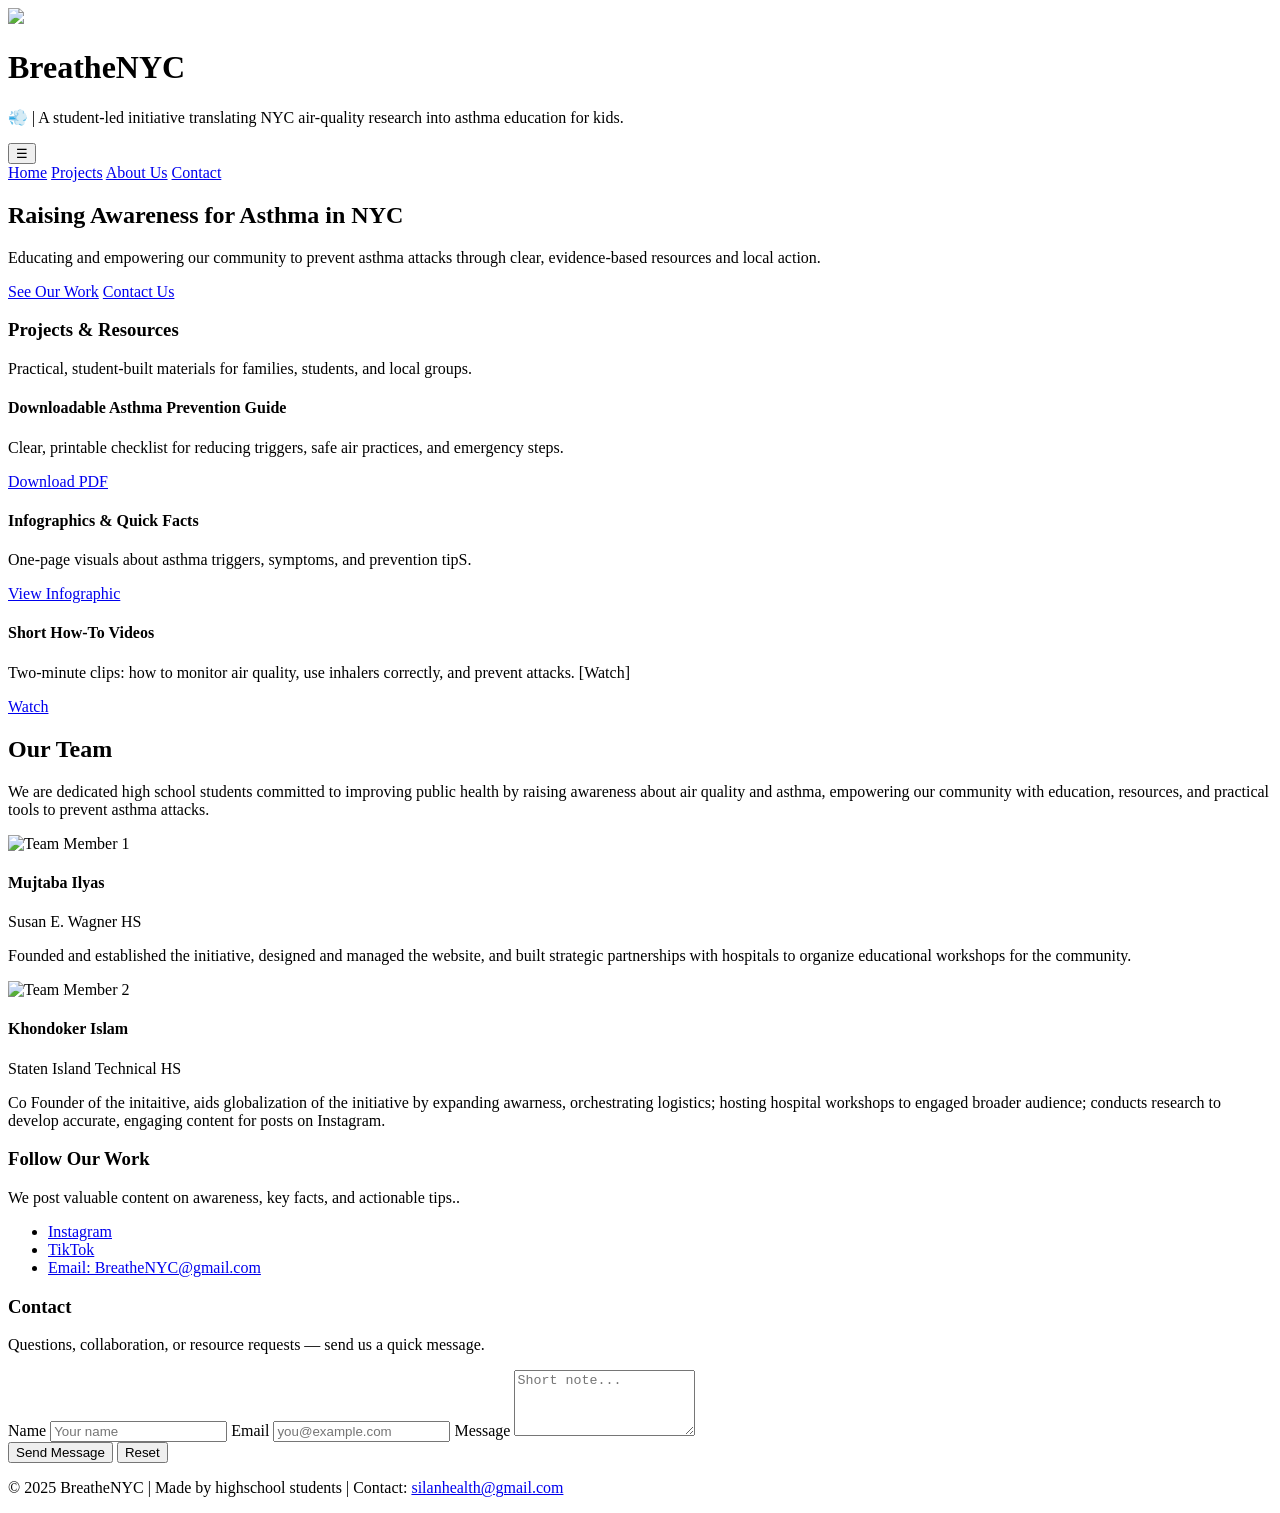
==== index.html @ 35f33ac9 "Update and rename PASSION PROJECT/index.html to index.html" ====
<!DOCTYPE html>
<html lang="en">
<head>
  <meta charset="utf-8" />
  <meta name="viewport" content="width=device-width,initial-scale=1" />
  <title>BreatheNYC</title>

  <!-- Google font -->
  <link href="https://fonts.googleapis.com/css2?family=Poppins:wght@300;400;600;700&display=swap" rel="stylesheet">

  <!-- Main stylesheet -->
  <link rel="stylesheet" href="css/style.css" />
</head>
<body>
  <header class="site-header">
    <div class="container header-inner">
      <div class="brand">
<img src="breathe nyc.png" width="270"        >
        <div class="brand-text">
          <h1 class="site-title">BreatheNYC</h1>
          <p class="tagline">💨 | A student-led initiative translating NYC air-quality research into asthma education for kids.</p>
        </div>
      </div>

      <button id="nav-toggle" class="nav-toggle" aria-expanded="false" aria-controls="site-nav">
        ☰
      </button>

      <nav id="site-nav" class="site-nav" aria-label="Main navigation">
        <a href="#home" class="nav-link">Home</a>
        <a href="#projects" class="nav-link">Projects</a>
        <a href="#about" class="nav-link">About Us</a>
        <a href="#contact" class="nav-link">Contact</a>
      </nav>
    </div>
  </header>

  <main>
    <!-- HERO -->
    <section id="home" class="hero">
      <div class="container hero-inner">
        <h2 class="hero-title">Raising Awareness for Asthma in NYC
</h2>
        <p class="hero-lead">Educating and empowering our community to prevent asthma attacks through clear, evidence-based resources and local action.</p>
        <div class="hero-cta">
          <a class="btn" href="#projects">See Our Work</a>
          <a class="btn outline" href="#contact">Contact Us</a>
        </div>
      </div>
    </section>

    <!-- PROJECTS -->
    <section id="projects" class="section">
      <div class="container">
        <h3 class="section-title">Projects & Resources</h3>
        <p class="section-sub">Practical, student-built materials for families, students, and local groups.</p>

        <div class="cards-grid">
          <article class="card">
            <h4>Downloadable Asthma Prevention Guide</h4>
            <p>Clear, printable checklist for reducing triggers, safe air practices, and emergency steps.</p>
            <a class="card-link" href="images/lyme-guide.pdf" target="_blank" rel="noopener">Download PDF</a>
          </article>

          <article class="card">
            <h4>Infographics & Quick Facts</h4>
            <p>One-page visuals about asthma triggers, symptoms, and prevention tipS.</p>
            <a class="card-link" href="images/lyme-infographic.png" target="_blank" rel="noopener">View Infographic</a>
          </article>

          <article class="card">
            <h4>Short How-To Videos</h4>
            <p>Two-minute clips: how to monitor air quality, use inhalers correctly, and prevent attacks.
[Watch]</p>
            <a class="card-link" href="#" target="_blank" rel="noopener">Watch</a>
          </article>
        </div>
      </div>
    </section>

    <!-- ABOUT / TEAM -->
   <section class="section" id="team">
  <div class="container">
    <h2 class="section-title">Our Team</h2>
    <p class="section-sub">We are dedicated high school students committed to improving public health by raising awareness about air quality and asthma, empowering our community with education, resources, and practical tools to prevent asthma attacks.</p>

    <div class="team-grid">
      <!-- MEMBER 1 -->
      <div class="team-card">
        <img src="images/member1.jpg" class="team-photo" alt="Team Member 1">
        <h4>Mujtaba Ilyas</h4>
        <p class="muted">Susan E. Wagner HS </p>
        <p class="small"> Founded and established the initiative, designed and managed the website, and built strategic partnerships with hospitals to organize educational workshops for the community.  </p>
      </div>

      <!-- MEMBER 2 -->
      <div class="team-card">
        <img src="images/member2.jpg" class="team-photo" alt="Team Member 2">
        <h4>Khondoker Islam</h4>
        <p class="muted">Staten Island Technical HS</p>
        <p class="small"> Co Founder of the initaitive, aids globalization of the initiative by expanding awarness, orchestrating logistics; hosting hospital workshops to engaged broader audience; conducts research to develop accurate, engaging content for posts on Instagram.</p>
      </div>

    </div>
  </div>
</section>

        
    <!-- FOLLOW / CONTACT -->
    <section id="contact" class="section">
      <div class="container split">
        <div class="contact-box">
          <h3 class="section-title">Follow Our Work</h3>
          <p class="section-sub">We post valuable content on awareness, key facts, and actionable tips..</p>

          <ul class="social-list">
            <li><a href="https://www.instagram.com/breatheNYC" target="_blank" rel="noopener">Instagram</a></li>
            <li><a href="https://www.tiktok.com" target="_blank" rel="noopener">TikTok</a></li>
            <li><a href="mailto:breatheNYC@gmail.com">Email: BreatheNYC@gmail.com</a></li>
          </ul>
        </div>

        <div class="contact-form-box">
          <h3 class="section-title">Contact</h3>
          <p class="section-sub">Questions, collaboration, or resource requests — send us a quick message.</p>

          <form id="contact-form">
            <label for="name">Name</label>
            <input id="name" name="name" type="text" placeholder="Your name" required>

            <label for="email">Email</label>
            <input id="email" name="email" type="email" placeholder="you@example.com" required>

            <label for="message">Message</label>
            <textarea id="message" name="message" rows="4" placeholder="Short note..." required></textarea>

            <div class="form-actions">
              <button class="btn" type="submit">Send Message</button>
              <button class="btn outline" type="button" id="form-reset">Reset</button>
            </div>

            <p id="form-note" class="form-note" aria-live="polite"></p>
          </form>
        </div>
      </div>
    </section>
  </main>

  <footer class="site-footer">
    <div class="container footer-inner">
      <p>© 2025 BreatheNYC | Made by highschool students | Contact: <a href="mailto:breatheNYC@gmail.com">silanhealth@gmail.com</a></p>
    </div>
  </footer>

  <script src="js/script.js"></script>
</body>
</html>
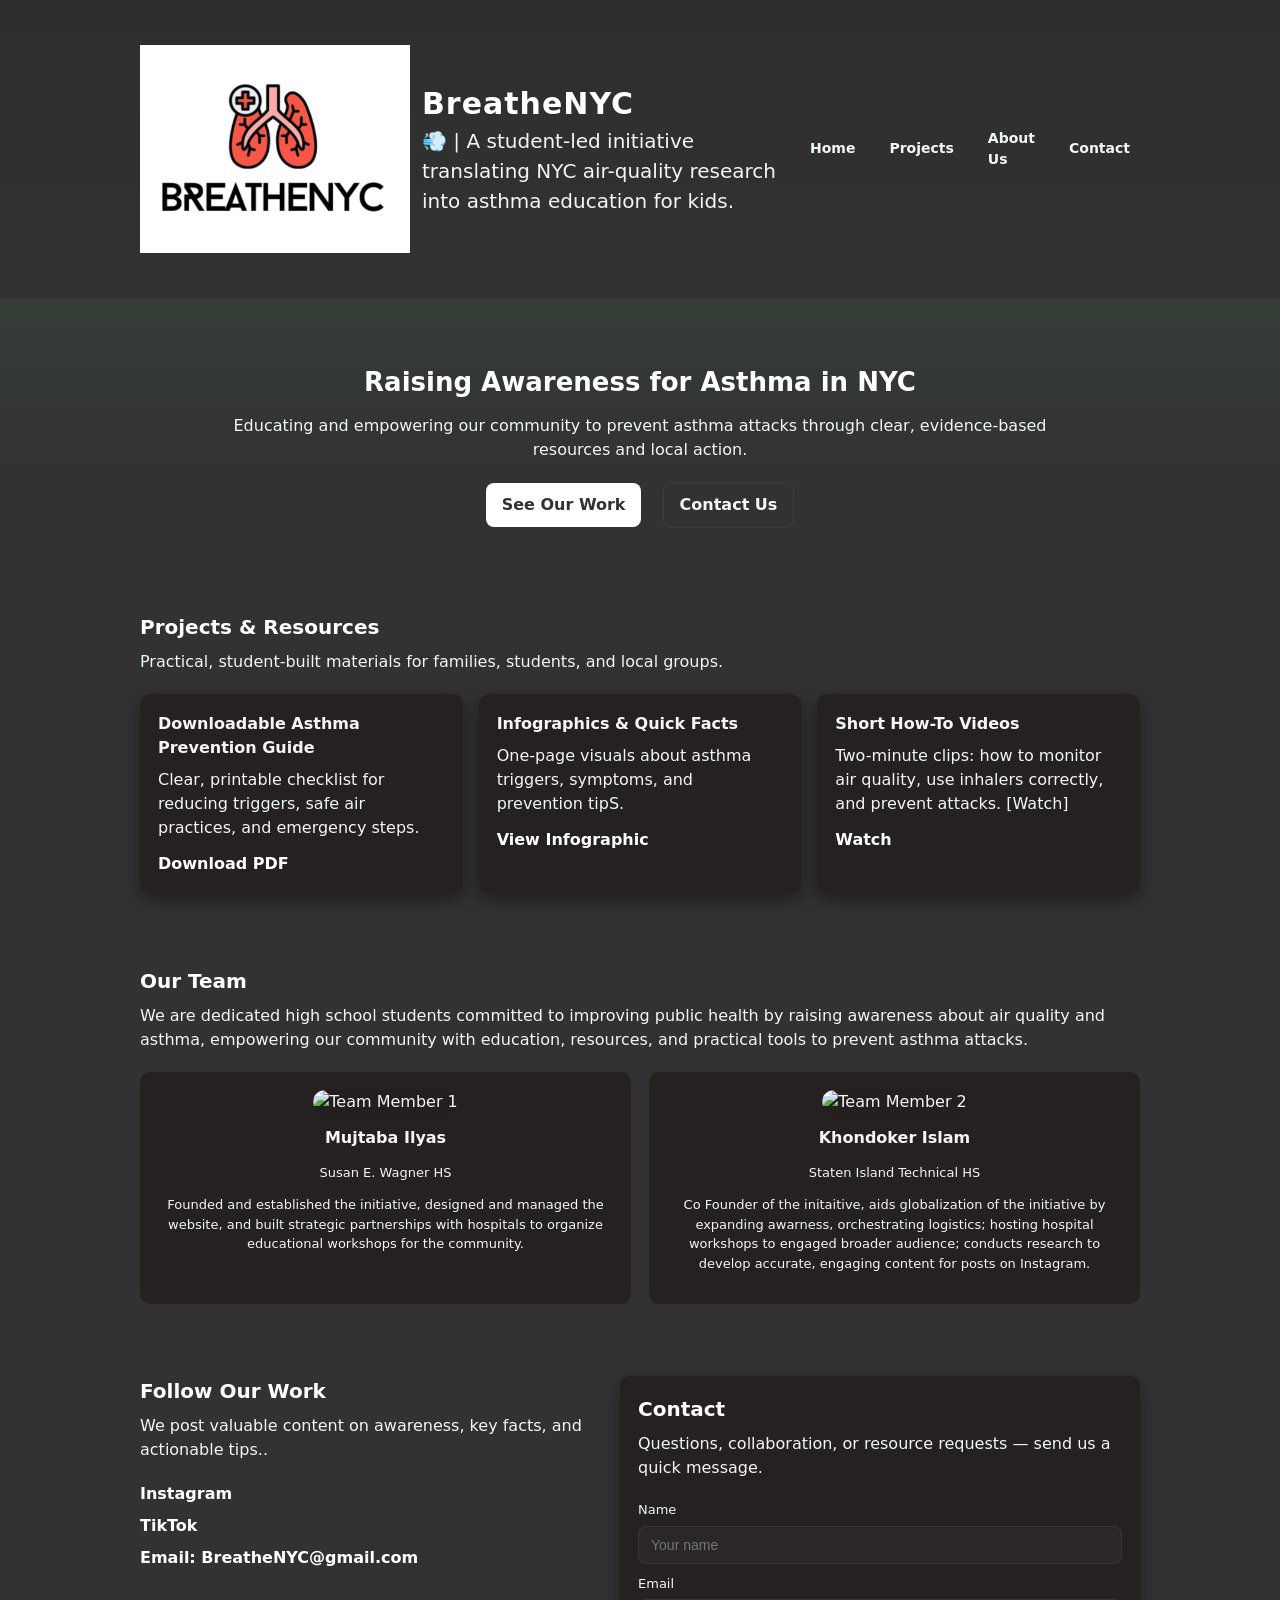
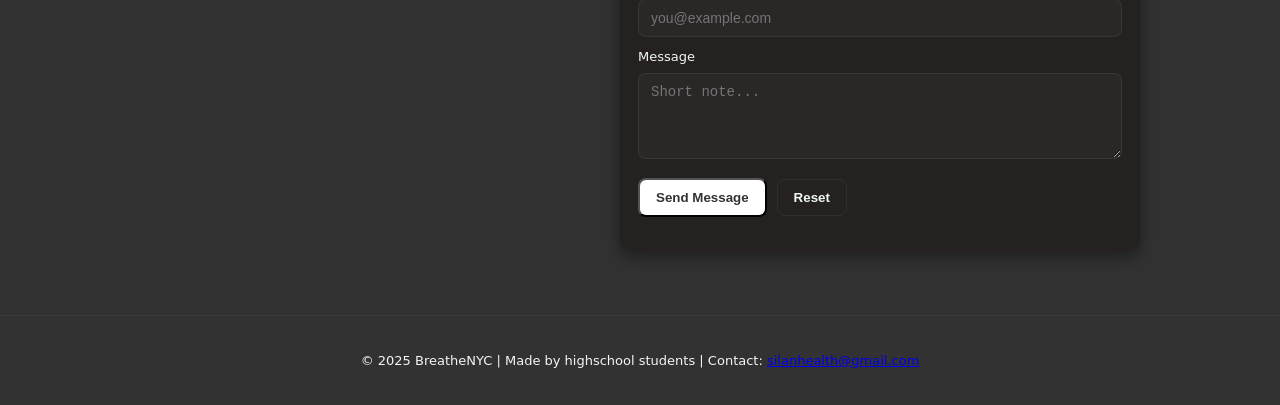
==== commit 52f8a898: "Update index.html" ====
--- a/index.html
+++ b/index.html
@@ -9,13 +9,13 @@
   <link href="https://fonts.googleapis.com/css2?family=Poppins:wght@300;400;600;700&display=swap" rel="stylesheet">
 
   <!-- Main stylesheet -->
-  <link rel="stylesheet" href="css/style.css" />
+  <link rel="stylesheet" href="style.css" />
 </head>
 <body>
   <header class="site-header">
     <div class="container header-inner">
       <div class="brand">
-<img src="breathe nyc.png" width="270"        >
+        <img src="breathe nyc.png" width="270">
         <div class="brand-text">
           <h1 class="site-title">BreatheNYC</h1>
           <p class="tagline">💨 | A student-led initiative translating NYC air-quality research into asthma education for kids.</p>
@@ -39,8 +39,7 @@
     <!-- HERO -->
     <section id="home" class="hero">
       <div class="container hero-inner">
-        <h2 class="hero-title">Raising Awareness for Asthma in NYC
-</h2>
+        <h2 class="hero-title">Raising Awareness for Asthma in NYC</h2>
         <p class="hero-lead">Educating and empowering our community to prevent asthma attacks through clear, evidence-based resources and local action.</p>
         <div class="hero-cta">
           <a class="btn" href="#projects">See Our Work</a>
@@ -79,33 +78,31 @@
     </section>
 
     <!-- ABOUT / TEAM -->
-   <section class="section" id="team">
-  <div class="container">
-    <h2 class="section-title">Our Team</h2>
-    <p class="section-sub">We are dedicated high school students committed to improving public health by raising awareness about air quality and asthma, empowering our community with education, resources, and practical tools to prevent asthma attacks.</p>
+    <section class="section" id="team">
+      <div class="container">
+        <h2 class="section-title">Our Team</h2>
+        <p class="section-sub">We are dedicated high school students committed to improving public health by raising awareness about air quality and asthma, empowering our community with education, resources, and practical tools to prevent asthma attacks.</p>
 
-    <div class="team-grid">
-      <!-- MEMBER 1 -->
-      <div class="team-card">
-        <img src="images/member1.jpg" class="team-photo" alt="Team Member 1">
-        <h4>Mujtaba Ilyas</h4>
-        <p class="muted">Susan E. Wagner HS </p>
-        <p class="small"> Founded and established the initiative, designed and managed the website, and built strategic partnerships with hospitals to organize educational workshops for the community.  </p>
+        <div class="team-grid">
+          <!-- MEMBER 1 -->
+          <div class="team-card">
+            <img src="images/member1.jpg" class="team-photo" alt="Team Member 1">
+            <h4>Mujtaba Ilyas</h4>
+            <p class="muted">Susan E. Wagner HS </p>
+            <p class="small"> Founded and established the initiative, designed and managed the website, and built strategic partnerships with hospitals to organize educational workshops for the community.  </p>
+          </div>
+
+          <!-- MEMBER 2 -->
+          <div class="team-card">
+            <img src="images/member2.jpg" class="team-photo" alt="Team Member 2">
+            <h4>Khondoker Islam</h4>
+            <p class="muted">Staten Island Technical HS</p>
+            <p class="small"> Co Founder of the initaitive, aids globalization of the initiative by expanding awarness, orchestrating logistics; hosting hospital workshops to engaged broader audience; conducts research to develop accurate, engaging content for posts on Instagram.</p>
+          </div>
+        </div>
       </div>
+    </section>
 
-      <!-- MEMBER 2 -->
-      <div class="team-card">
-        <img src="images/member2.jpg" class="team-photo" alt="Team Member 2">
-        <h4>Khondoker Islam</h4>
-        <p class="muted">Staten Island Technical HS</p>
-        <p class="small"> Co Founder of the initaitive, aids globalization of the initiative by expanding awarness, orchestrating logistics; hosting hospital workshops to engaged broader audience; conducts research to develop accurate, engaging content for posts on Instagram.</p>
-      </div>
-
-    </div>
-  </div>
-</section>
-
-        
     <!-- FOLLOW / CONTACT -->
     <section id="contact" class="section">
       <div class="container split">
@@ -152,6 +149,6 @@
     </div>
   </footer>
 
-  <script src="js/script.js"></script>
+  <script src="script.js"></script>
 </body>
 </html>
--- a/style.css
+++ b/style.css
@@ -0,0 +1,256 @@
+/* -------- GOOGLE FONTS -------- */
+@import url('https://fonts.googleapis.com/css2?family=Poppins:wght@300;400;500;600&family=Playfair+Display:wght@500;600&display=swap');
+
+/* ---------- VARIABLES & RESET ---------- */
+:root{
+  --bg: #000000cd;            /* Deep forest green background */
+  --card: #252121;          /* Slightly lighter card green */
+  --muted: #f1f7f2;         /* Muted mint text */  
+  --accent: #ffffff;        /* Bright Lyme green accent */
+  --white: #f5f5f5;         /* Clean white */
+  --glass: rgba(0, 0, 0, 0.05);
+  --max-width: 1000px;
+  --radius: 10px;
+}
+
+*{box-sizing:border-box}
+html,body{height:100%}
+body{
+  margin:0;
+  font-family:"Poppins",system-ui,Arial,sans-serif;
+  background:var(--bg);
+  color:var(--white);
+  -webkit-font-smoothing:antialiased;
+  -moz-osx-font-smoothing:grayscale;
+  line-height:1.5;
+}
+
+/* ---------- CONTAINERS ---------- */
+.container{
+  width:90%;
+  max-width:var(--max-width);
+  margin:0 auto;
+}
+
+/* ---------- HEADER ---------- */
+.site-header{
+  border-bottom:1px solid rgba(255,255,255,0.05);
+  background:linear-gradient(180deg, rgba(0,0,0,0.08), transparent);
+}
+.header-inner{
+  display:flex;
+  align-items:center;
+  justify-content:space-between;
+  padding:45px 0; /* increased from 18px to 30px */
+  gap:16px;
+}
+.brand{
+  display:flex;
+  align-items:center;
+  gap:12px;
+}
+.site-logo{
+  width:80px;
+  height:80px;           /* make it a square */
+  border-radius:50%;      /* circle */
+  object-fit:cover;       /* crop instead of stretching */
+  background:var(--glass);
+  padding:6px;
+  display:block;
+}
+.brand-text .site-title{
+  margin:0;
+  font-weight:700;
+  letter-spacing:1px;
+  font-size:30px; /* increased from 18px to 26px */
+  color:var(--accent);
+}
+.tagline{
+  margin:0;
+  font-size:20px; /* increased from 12px to 16px */
+  color:var(--muted);
+}
+/* NAV */
+.site-nav{
+  display:flex;
+  gap:14px;
+  align-items:center;
+}
+.site-nav .nav-link{
+  color:var(--muted);
+  text-decoration:none;
+  font-weight:600;
+  font-size:14px;
+  padding:8px 10px;
+  border-radius:6px;
+}
+.site-nav .nav-link:hover{
+  color:var(--accent);
+  background:rgba(88,196,114,0.1);
+}
+
+/* mobile toggle */
+.nav-toggle{
+  display:none;
+  background:transparent;
+  border:0;
+  color:var(--muted);
+  font-size:20px;
+}
+
+/* ---------- HERO ---------- */
+.hero{
+  padding:64px 0 48px;
+  text-align:center;
+  background:linear-gradient(180deg, rgba(88,196,114,0.08) 0%, transparent 60%);
+}
+.hero-inner{max-width:820px;margin:0 auto}
+.hero-title{
+  color:var(--accent);
+  margin:0 0 12px;
+  font-size:26px;
+  font-weight:700;
+}
+.hero-lead{
+  color:var(--muted);
+  margin:0 0 20px;
+  font-size:16px;
+}
+.hero-cta .btn{margin:0 8px}
+
+/* ---------- SECTIONS ---------- */
+.section{
+  padding:36px 0;
+}
+.section.alt{
+  background:linear-gradient(180deg, rgba(255,255,255,0.02), transparent);
+  border-top:1px solid rgba(255,255,255,0.05);
+  border-bottom:1px solid rgba(255,255,255,0.05);
+}
+.section-title{
+  color:var(--accent);
+  margin:0 0 8px;
+  font-size:20px;
+  font-weight:700;
+}
+.section-sub{
+  color:var(--muted);
+  margin:0 0 20px;
+}
+
+/* ---------- CARDS GRID ---------- */
+.cards-grid{
+  display:grid;
+  grid-template-columns:repeat(auto-fit,minmax(220px,1fr));
+  gap:16px;
+}
+.card{
+  background:var(--card);
+  padding:18px;
+  border-radius:var(--radius);
+  box-shadow:0 6px 18px rgba(0,0,0,0.4);
+}
+.card h4{margin:0 0 8px}
+.card p{margin:0 0 12px;color:var(--muted)}
+.card-link{color:var(--accent);text-decoration:none;font-weight:600}
+
+/* ---------- TEAM GRID ---------- */
+.team-grid{
+  display:grid;
+  grid-template-columns:repeat(auto-fit,minmax(220px,1fr));
+  gap:18px;
+  margin-top:18px;
+}
+.team-card{
+  background:var(--card);
+  padding:18px;
+  border-radius:var(--radius);
+  text-align:center;
+}
+.team-photo{
+  width:88px;
+  height:88px;
+  border-radius:14px;
+  object-fit:cover;
+  background:var(--glass);
+  margin-bottom:12px;
+}
+.team-card h4{margin:0 0 6px}
+.muted{color:var(--muted);font-size:13px;margin-bottom:8px}
+.small{color:var(--muted);font-size:13px}
+
+/* ---------- SPLIT CONTACT AREA ---------- */
+.split{
+  display:flex;
+  gap:20px;
+  align-items:flex-start;
+  flex-wrap:wrap;
+}
+.contact-box{
+  flex:1 1 300px;
+  min-width:260px;
+}
+.contact-form-box{
+  flex:1 1 360px;
+  min-width:300px;
+  background:var(--card);
+  padding:18px;
+  border-radius:var(--radius);
+  box-shadow:0 6px 18px rgba(0,0,0,0.4);
+}
+
+/* FORM */
+form label{display:block;color:var(--muted);font-size:13px;margin:10px 0 6px}
+form input, form textarea{
+  width:100%;
+  padding:10px 12px;
+  border-radius:8px;
+  border:1px solid rgba(255,255,255,0.06);
+  background: rgba(255,255,255,0.03);
+  color:var(--white);
+  font-size:14px;
+}
+.form-actions{display:flex;gap:10px;margin-top:12px;align-items:center}
+.form-note{color:var(--muted);margin-top:10px}
+
+/* SOCIAL LIST */
+.social-list{list-style:none;padding:0;margin:12px 0 0}
+.social-list li{margin-bottom:8px}
+.social-list a{color:var(--accent);text-decoration:none;font-weight:600}
+
+/* ---------- BUTTONS ---------- */
+.btn{
+  display:inline-block;
+  background:var(--accent);
+  color:var(--bg);
+  padding:10px 16px;
+  border-radius:8px;
+  text-decoration:none;
+  font-weight:700;
+  transition:transform .12s ease, background .12s ease;
+}
+.btn:hover{transform:translateY(-3px)}
+.btn.outline{
+  background:transparent;
+  color:var(--muted);
+  border:1px solid rgba(255,255,255,0.06);
+}
+
+/* ---------- FOOTER ---------- */
+.site-footer{
+  padding:22px 0;
+  border-top:1px solid rgba(255,255,255,0.04);
+  margin-top:28px;
+  text-align:center;
+  color:var(--muted);
+  font-size:13px;
+}
+
+/* ---------- RESPONSIVE ---------- */
+@media (max-width:860px){
+  .header-inner{flex-direction:row;align-items:center}
+  .site-nav{display:none}
+  .nav-toggle{display:block}
+  .hero{padding:42px 0}
+  .split{flex-direction:column}
+}
